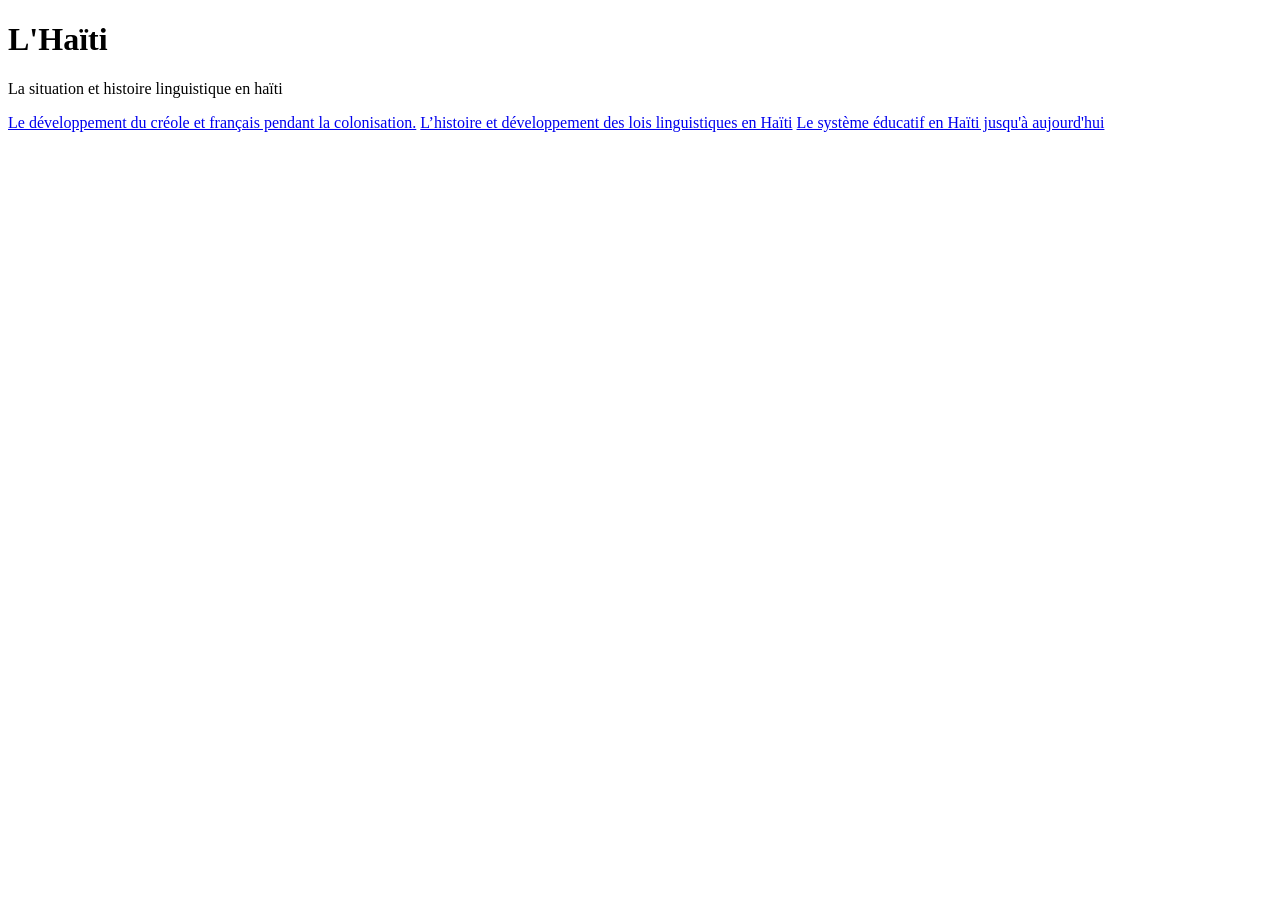
==== index.html @ 458a4248 "adding page 2-4 titles" ====
<!DOCTYPE html>
<html lang="en">

  <head>
    <meta charset="UTF-8">
    <meta name="viewport" content="width=device-width, initial-scale=1.0">
    <title>My Website!</title>
    <link rel="stylesheet" href="./style.css">
  </head>

  <body>

    <main>
      <h1>L'Haïti</h1>
      <p>La situation et histoire linguistique en haïti</p>
      <a href="page2.html">Le développement du créole et français pendant la colonisation.</a>
      <a href="page3.html"> L’histoire et développement des lois linguistiques en Haïti</a>
      <a href="page4.html">Le système éducatif en Haïti jusqu'à aujourd'hui</a>
    </main>

    <iframe src='https://cdn.knightlab.com/libs/timeline3/latest/embed/index.html?source=v2%3A2PACX-1vTAPfWhXV9oxqYbi8GiTdcSOsni-WgSR37AJb34mTNjyE9htkQxgMSXG3HPQ4VsYnFqDB93KQu5ZtMq&font=Default&lang=en&initial_zoom=2&width=100%25&height=650' width='100%' height='650' webkitallowfullscreen mozallowfullscreen allowfullscreen frameborder='0'></iframe>


  </body>

</html>
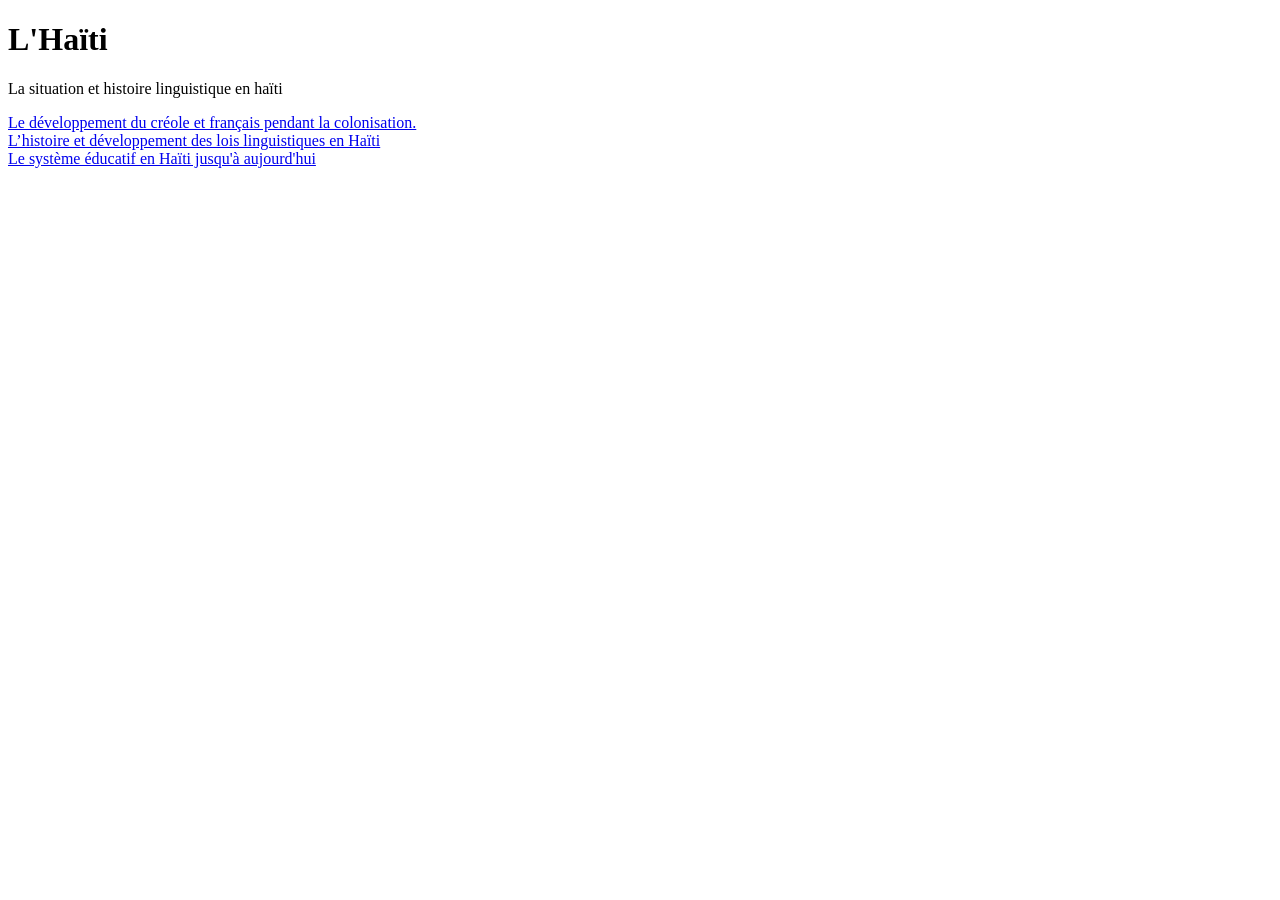
==== commit a4b81925: "adding page breaks" ====
--- a/index.html
+++ b/index.html
@@ -13,9 +13,9 @@
     <main>
       <h1>L'Haïti</h1>
       <p>La situation et histoire linguistique en haïti</p>
-      <a href="page2.html">Le développement du créole et français pendant la colonisation.</a>
-      <a href="page3.html"> L’histoire et développement des lois linguistiques en Haïti</a>
-      <a href="page4.html">Le système éducatif en Haïti jusqu'à aujourd'hui</a>
+      <a href="page2.html">Le développement du créole et français pendant la colonisation.</a><br>
+      <a href="page3.html"> L’histoire et développement des lois linguistiques en Haïti</a><br>
+      <a href="page4.html">Le système éducatif en Haïti jusqu'à aujourd'hui</a><br>
     </main>
 
     <iframe src='https://cdn.knightlab.com/libs/timeline3/latest/embed/index.html?source=v2%3A2PACX-1vTAPfWhXV9oxqYbi8GiTdcSOsni-WgSR37AJb34mTNjyE9htkQxgMSXG3HPQ4VsYnFqDB93KQu5ZtMq&font=Default&lang=en&initial_zoom=2&width=100%25&height=650' width='100%' height='650' webkitallowfullscreen mozallowfullscreen allowfullscreen frameborder='0'></iframe>
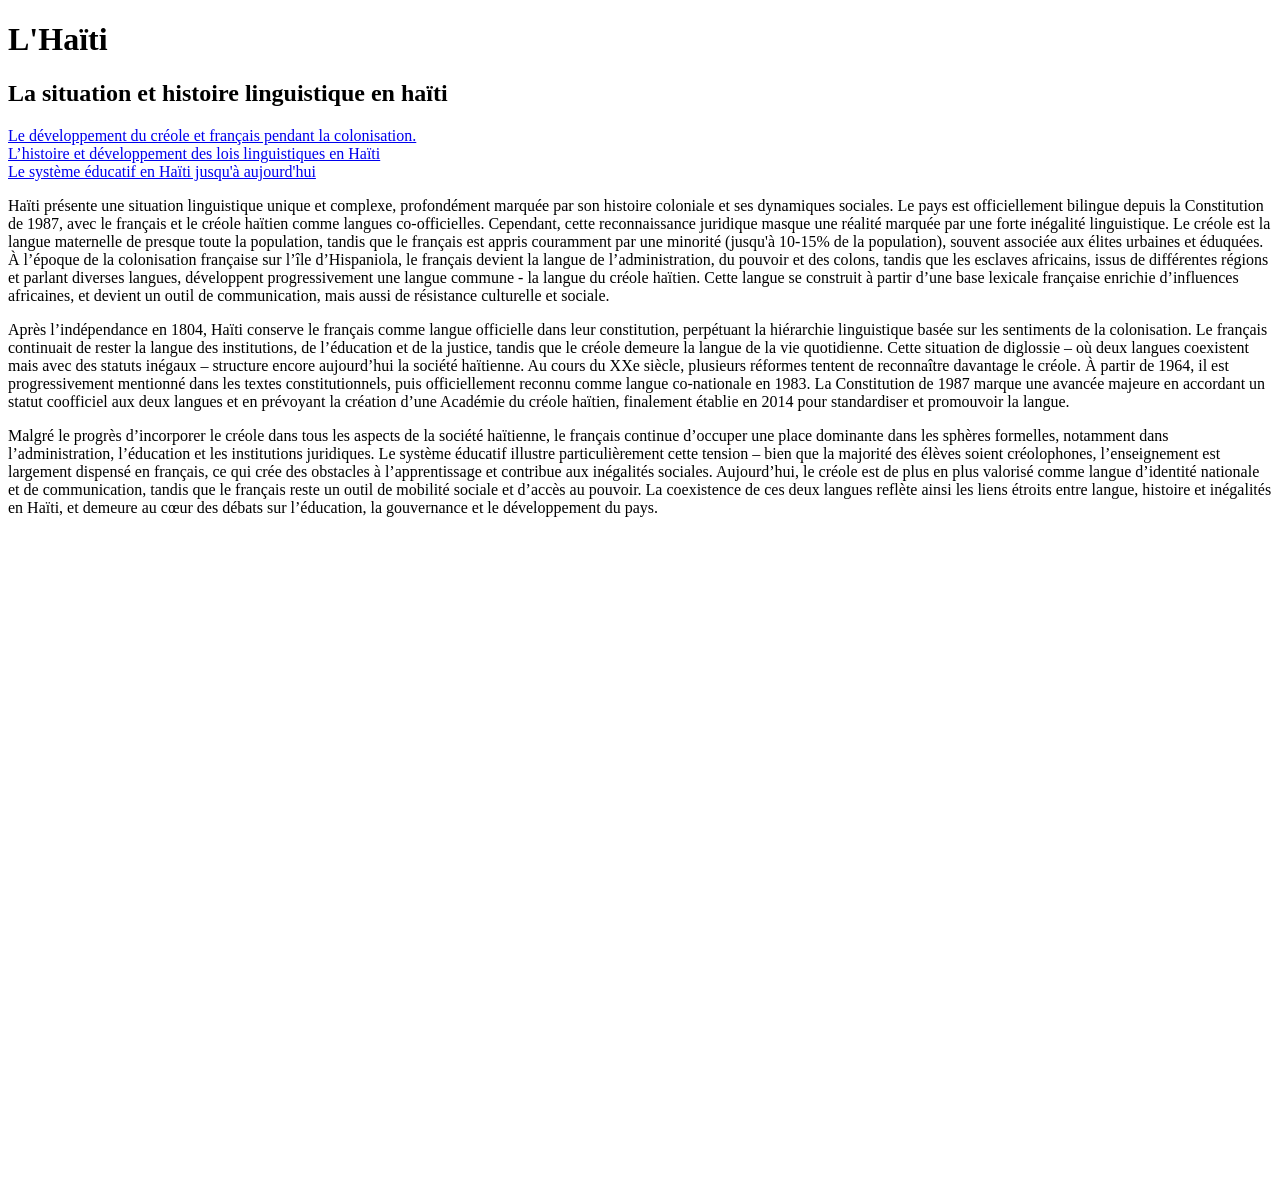
==== commit 8e55e23e: "adding pages and adding text" ====
--- a/index.html
+++ b/index.html
@@ -12,11 +12,17 @@
 
     <main>
       <h1>L'Haïti</h1>
-      <p>La situation et histoire linguistique en haïti</p>
+      <h2>La situation et histoire linguistique en haïti</h2>
       <a href="page2.html">Le développement du créole et français pendant la colonisation.</a><br>
       <a href="page3.html"> L’histoire et développement des lois linguistiques en Haïti</a><br>
       <a href="page4.html">Le système éducatif en Haïti jusqu'à aujourd'hui</a><br>
+
+      <p>Haïti présente une situation linguistique unique et complexe, profondément marquée par son histoire coloniale et ses dynamiques sociales. Le pays est officiellement bilingue depuis la Constitution de 1987, avec le français et le créole haïtien comme langues co-officielles. Cependant, cette reconnaissance juridique masque une réalité marquée par une forte inégalité linguistique. Le créole est la langue maternelle de presque toute la population, tandis que le français est appris couramment par une minorité (jusqu'à 10-15% de la population), souvent associée aux élites urbaines et éduquées. À l’époque de la colonisation française sur l’île d’Hispaniola, le français devient la langue de l’administration, du pouvoir et des colons, tandis que les esclaves africains, issus de différentes régions et parlant diverses langues, développent progressivement une langue commune - la langue du créole haïtien. Cette langue se construit à partir d’une base lexicale française enrichie d’influences africaines, et devient un outil de communication, mais aussi de résistance culturelle et sociale.</p>
+      <p>Après l’indépendance en 1804, Haïti conserve le français comme langue officielle dans leur constitution, perpétuant la hiérarchie linguistique basée sur les sentiments de la colonisation. Le français continuait de rester la langue des institutions, de l’éducation et de la justice, tandis que le créole demeure la langue de la vie quotidienne. Cette situation de diglossie – où deux langues coexistent mais avec des statuts inégaux – structure encore aujourd’hui la société haïtienne. Au cours du XXe siècle, plusieurs réformes tentent de reconnaître davantage le créole. À partir de 1964, il est progressivement mentionné dans les textes constitutionnels, puis officiellement reconnu comme langue co-nationale en 1983. La Constitution de 1987 marque une avancée majeure en accordant un statut coofficiel aux deux langues et en prévoyant la création d’une Académie du créole haïtien, finalement établie en 2014 pour standardiser et promouvoir la langue. </p>
+      <p>Malgré le progrès d’incorporer le créole dans tous les aspects de la société haïtienne, le français continue d’occuper une place dominante dans les sphères formelles, notamment dans l’administration, l’éducation et les institutions juridiques. Le système éducatif illustre particulièrement cette tension – bien que la majorité des élèves soient créolophones, l’enseignement est largement dispensé en français, ce qui crée des obstacles à l’apprentissage et contribue aux inégalités sociales. Aujourd’hui, le créole est de plus en plus valorisé comme langue d’identité nationale et de communication, tandis que le français reste un outil de mobilité sociale et d’accès au pouvoir. La coexistence de ces deux langues reflète ainsi les liens étroits entre langue, histoire et inégalités en Haïti, et demeure au cœur des débats sur l’éducation, la gouvernance et le développement du pays.</p>
     </main>
+
+
 
     <iframe src='https://cdn.knightlab.com/libs/timeline3/latest/embed/index.html?source=v2%3A2PACX-1vTAPfWhXV9oxqYbi8GiTdcSOsni-WgSR37AJb34mTNjyE9htkQxgMSXG3HPQ4VsYnFqDB93KQu5ZtMq&font=Default&lang=en&initial_zoom=2&width=100%25&height=650' width='100%' height='650' webkitallowfullscreen mozallowfullscreen allowfullscreen frameborder='0'></iframe>
 
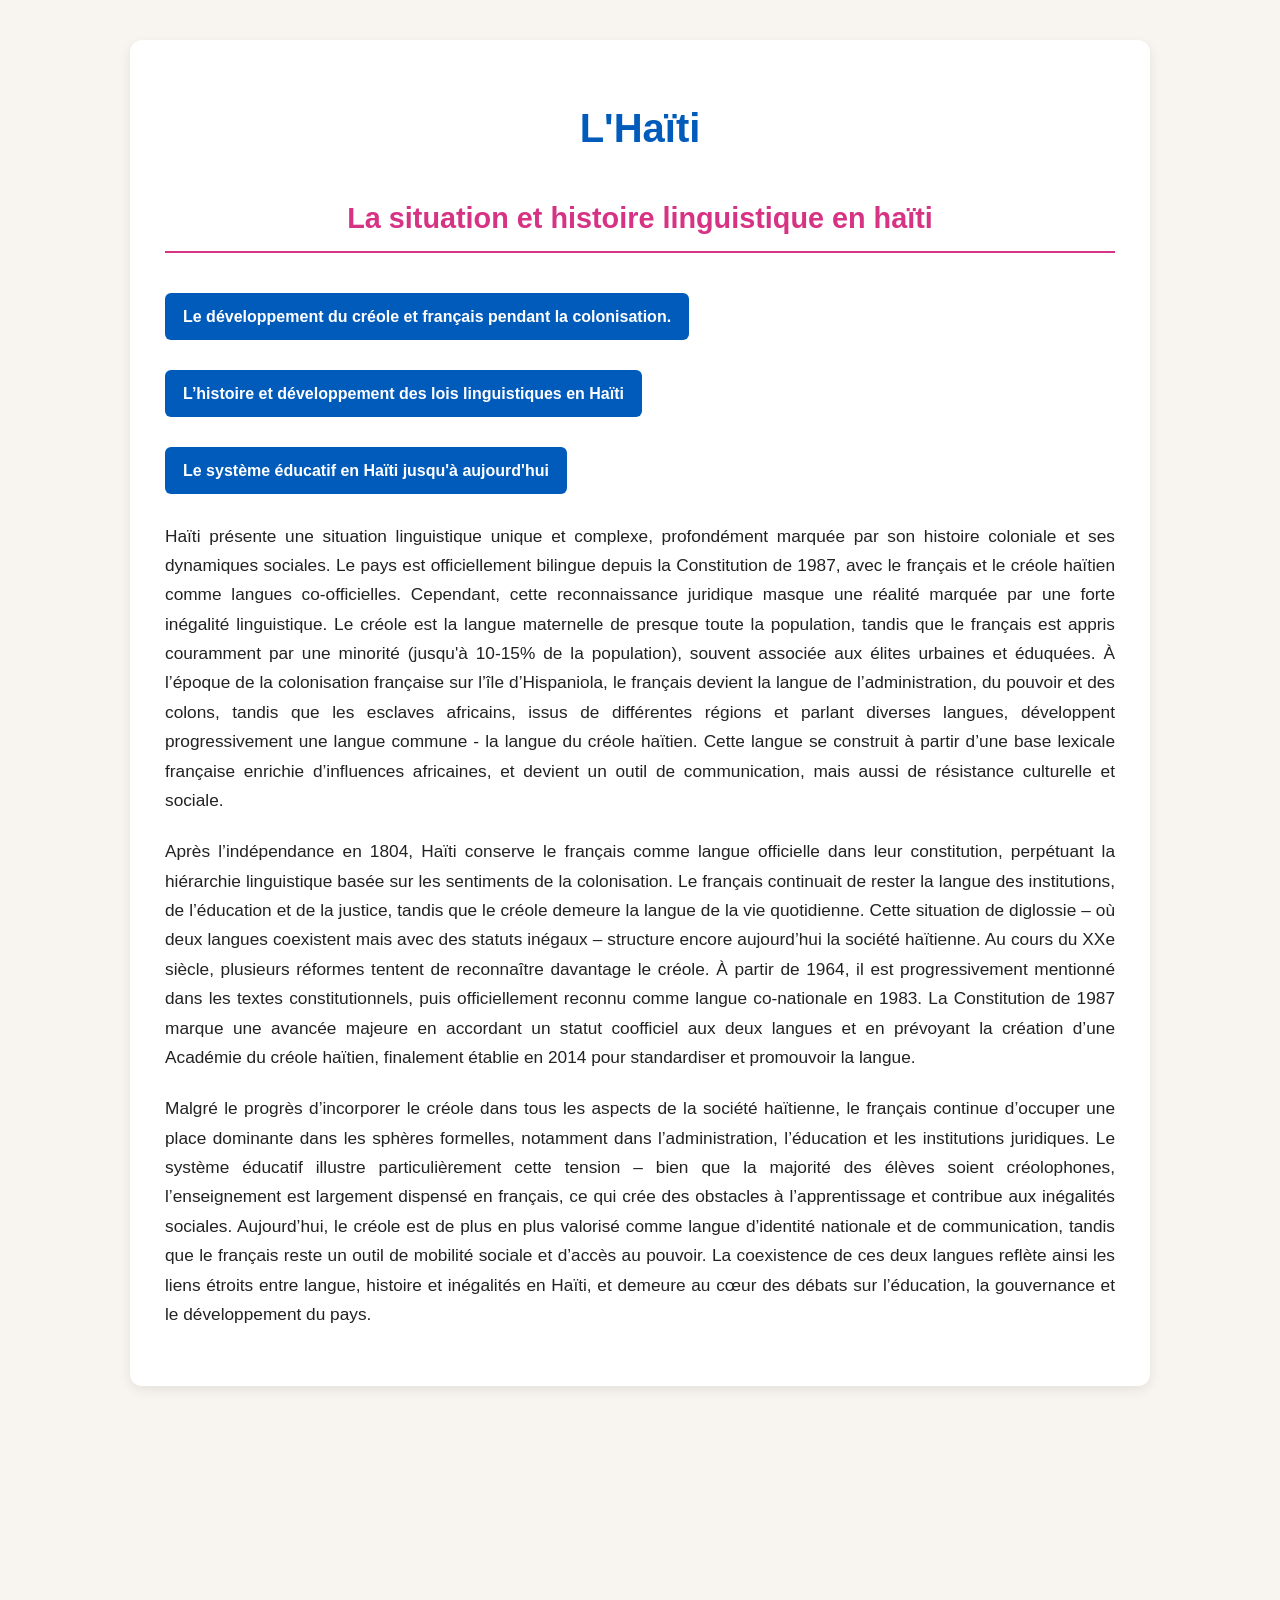
==== commit d21e9a44: "adding style css to all pages" ====
--- a/index.html
+++ b/index.html
@@ -4,7 +4,7 @@
   <head>
     <meta charset="UTF-8">
     <meta name="viewport" content="width=device-width, initial-scale=1.0">
-    <title>My Website!</title>
+    <title>Haiti</title>
     <link rel="stylesheet" href="./style.css">
   </head>
 
--- a/style.css
+++ b/style.css
@@ -0,0 +1,165 @@
+/* General page styling */
+body {
+  font-family: Arial, sans-serif;
+  line-height: 1.6;
+  background-color: #f8f4ef;
+  color: #222;
+  margin: 0;
+  padding: 0;
+}
+
+/* Main content container */
+main {
+  max-width: 900px;
+  margin: 40px auto;
+  padding: 30px;
+  background-color: white;
+  border-radius: 10px;
+  box-shadow: 0 4px 10px rgba(0, 0, 0, 0.08);
+}
+
+/* Headings */
+h1 {
+  text-align: center;
+  font-size: 3em;
+  color: #005bbb;
+  margin-bottom: 10px;
+}
+
+h2 {
+  text-align: center;
+  font-size: 1.5em;
+  color: #444;
+  margin-bottom: 30px;
+}
+
+/* Navigation links */
+a {
+  display: block;
+  margin: 10px 0;
+  padding: 10px;
+  text-decoration: none;
+  color: white;
+  background-color: #d63384;
+  border-radius: 5px;
+  text-align: center;
+  font-weight: bold;
+  transition: background-color 0.3s ease;
+}
+
+a:hover {
+  background-color: #b0256c;
+}
+
+/* Paragraphs */
+p {
+  margin-bottom: 20px;
+  text-align: justify;
+  font-size: 1.05em;
+}
+
+/* Timeline iframe */
+iframe {
+  display: block;
+  width: 100%;
+  margin-top: 40px;
+  border: none;
+}
+
+/* Mobile responsiveness */
+@media (max-width: 768px) {
+  main {
+    margin: 20px;
+    padding: 20px;
+  }
+
+  h1 {
+    font-size: 2.2em;
+  }
+
+  h2 {
+    font-size: 1.2em;
+  }
+}
+/* General page styling */
+body {
+  font-family: Arial, sans-serif;
+  line-height: 1.7;
+  background-color: #f8f4ef;
+  color: #222;
+  margin: 0;
+  padding: 0;
+}
+
+/* Main content box */
+main {
+  max-width: 950px;
+  margin: 40px auto;
+  padding: 35px;
+  background-color: white;
+  border-radius: 12px;
+  box-shadow: 0 4px 12px rgba(0, 0, 0, 0.08);
+}
+
+/* Main heading */
+h1 {
+  text-align: center;
+  font-size: 2.5em;
+  color: #005bbb;
+  margin-bottom: 25px;
+  line-height: 1.3;
+}
+
+/* Section headings */
+h2 {
+  font-size: 1.8em;
+  color: #d63384;
+  margin-top: 40px;
+  margin-bottom: 20px;
+  border-bottom: 2px solid #d63384;
+  padding-bottom: 8px;
+}
+
+/* Paragraph styling */
+p {
+  font-size: 1.08em;
+  margin-bottom: 22px;
+  text-align: justify;
+}
+
+/* Optional navigation links if added */
+a {
+  display: inline-block;
+  margin-top: 20px;
+  padding: 10px 18px;
+  background-color: #005bbb;
+  color: white;
+  text-decoration: none;
+  border-radius: 6px;
+  font-weight: bold;
+  transition: background-color 0.3s ease;
+}
+
+a:hover {
+  background-color: #003f88;
+}
+
+/* Mobile responsiveness */
+@media (max-width: 768px) {
+  main {
+    margin: 20px;
+    padding: 20px;
+  }
+
+  h1 {
+    font-size: 2em;
+  }
+
+  h2 {
+    font-size: 1.4em;
+  }
+
+  p {
+    font-size: 1em;
+  }
+}
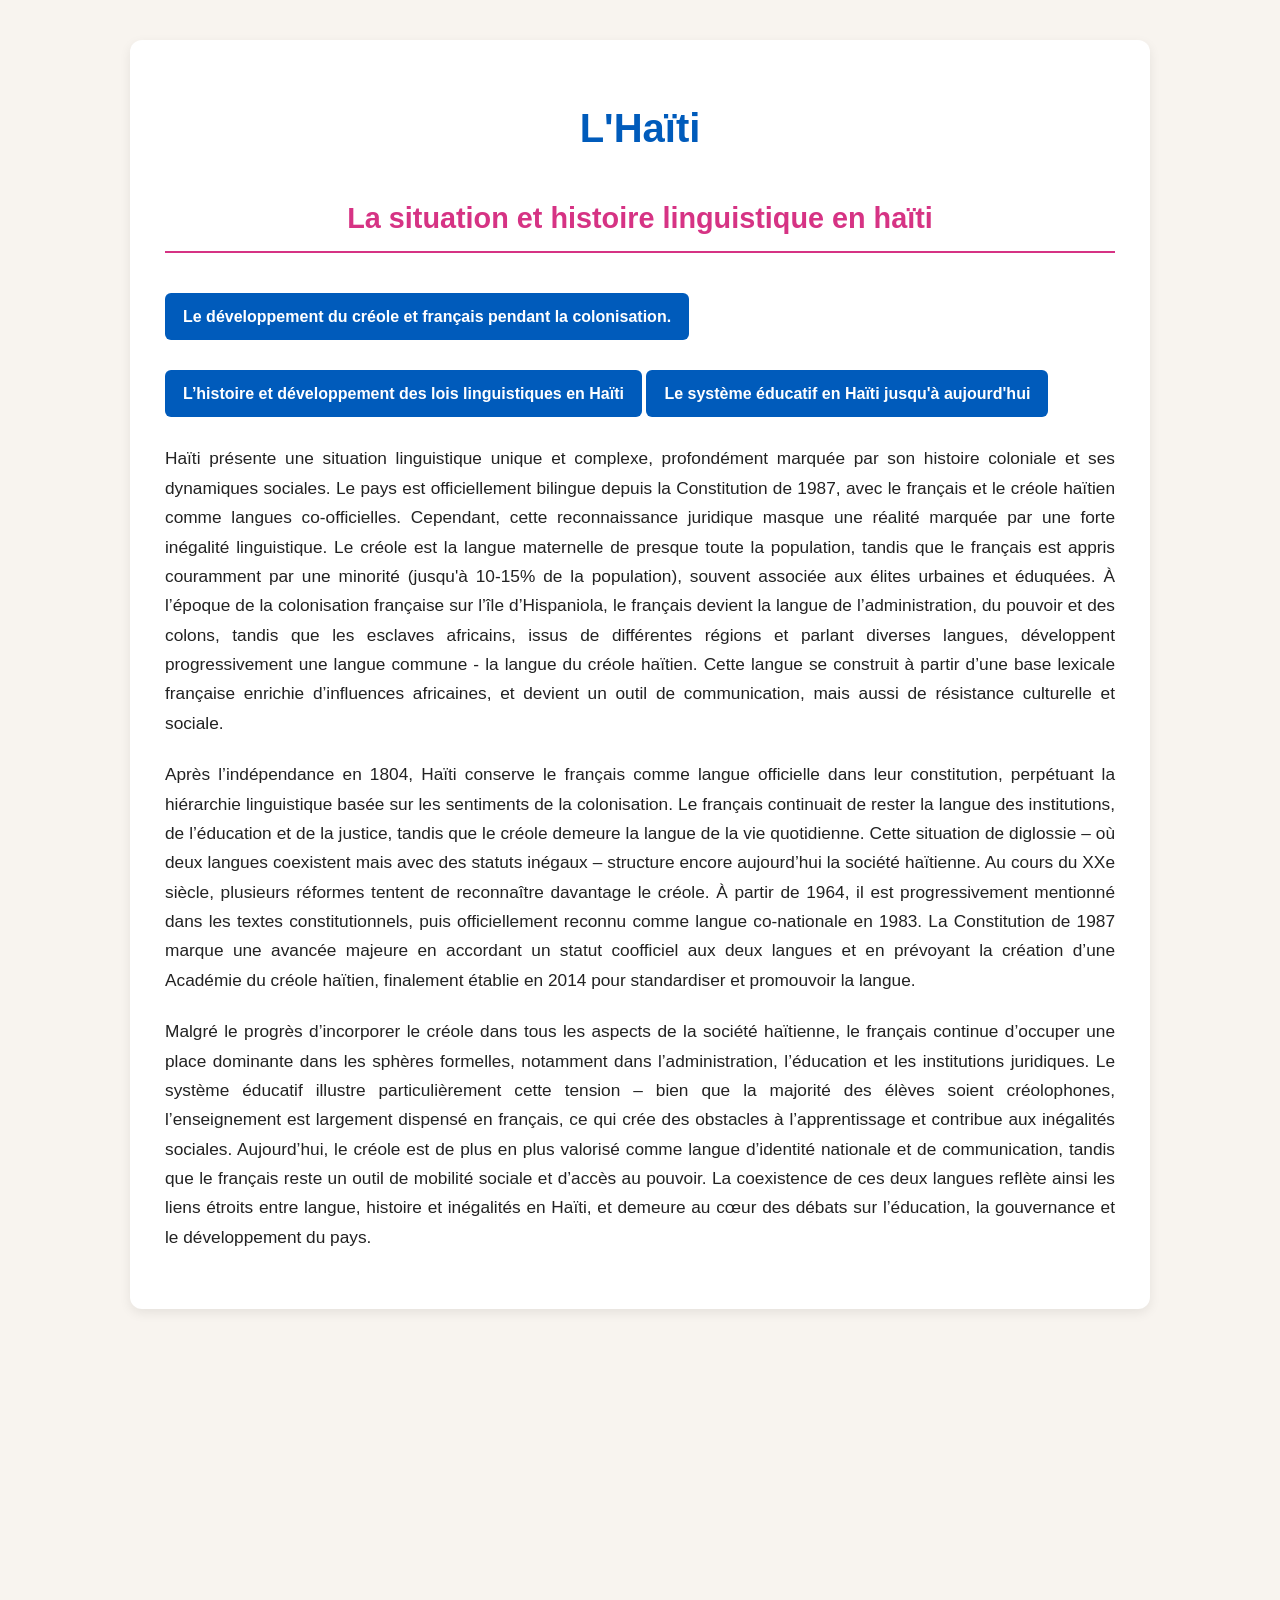
==== commit 112e960b: "removing link breaks" ====
--- a/index.html
+++ b/index.html
@@ -13,9 +13,9 @@
     <main>
       <h1>L'Haïti</h1>
       <h2>La situation et histoire linguistique en haïti</h2>
-      <a href="page2.html">Le développement du créole et français pendant la colonisation.</a><br>
-      <a href="page3.html"> L’histoire et développement des lois linguistiques en Haïti</a><br>
-      <a href="page4.html">Le système éducatif en Haïti jusqu'à aujourd'hui</a><br>
+      <a href="page2.html">Le développement du créole et français pendant la colonisation.</a>
+      <a href="page3.html"> L’histoire et développement des lois linguistiques en Haïti</a>
+      <a href="page4.html">Le système éducatif en Haïti jusqu'à aujourd'hui</a>
 
       <p>Haïti présente une situation linguistique unique et complexe, profondément marquée par son histoire coloniale et ses dynamiques sociales. Le pays est officiellement bilingue depuis la Constitution de 1987, avec le français et le créole haïtien comme langues co-officielles. Cependant, cette reconnaissance juridique masque une réalité marquée par une forte inégalité linguistique. Le créole est la langue maternelle de presque toute la population, tandis que le français est appris couramment par une minorité (jusqu'à 10-15% de la population), souvent associée aux élites urbaines et éduquées. À l’époque de la colonisation française sur l’île d’Hispaniola, le français devient la langue de l’administration, du pouvoir et des colons, tandis que les esclaves africains, issus de différentes régions et parlant diverses langues, développent progressivement une langue commune - la langue du créole haïtien. Cette langue se construit à partir d’une base lexicale française enrichie d’influences africaines, et devient un outil de communication, mais aussi de résistance culturelle et sociale.</p>
       <p>Après l’indépendance en 1804, Haïti conserve le français comme langue officielle dans leur constitution, perpétuant la hiérarchie linguistique basée sur les sentiments de la colonisation. Le français continuait de rester la langue des institutions, de l’éducation et de la justice, tandis que le créole demeure la langue de la vie quotidienne. Cette situation de diglossie – où deux langues coexistent mais avec des statuts inégaux – structure encore aujourd’hui la société haïtienne. Au cours du XXe siècle, plusieurs réformes tentent de reconnaître davantage le créole. À partir de 1964, il est progressivement mentionné dans les textes constitutionnels, puis officiellement reconnu comme langue co-nationale en 1983. La Constitution de 1987 marque une avancée majeure en accordant un statut coofficiel aux deux langues et en prévoyant la création d’une Académie du créole haïtien, finalement établie en 2014 pour standardiser et promouvoir la langue. </p>
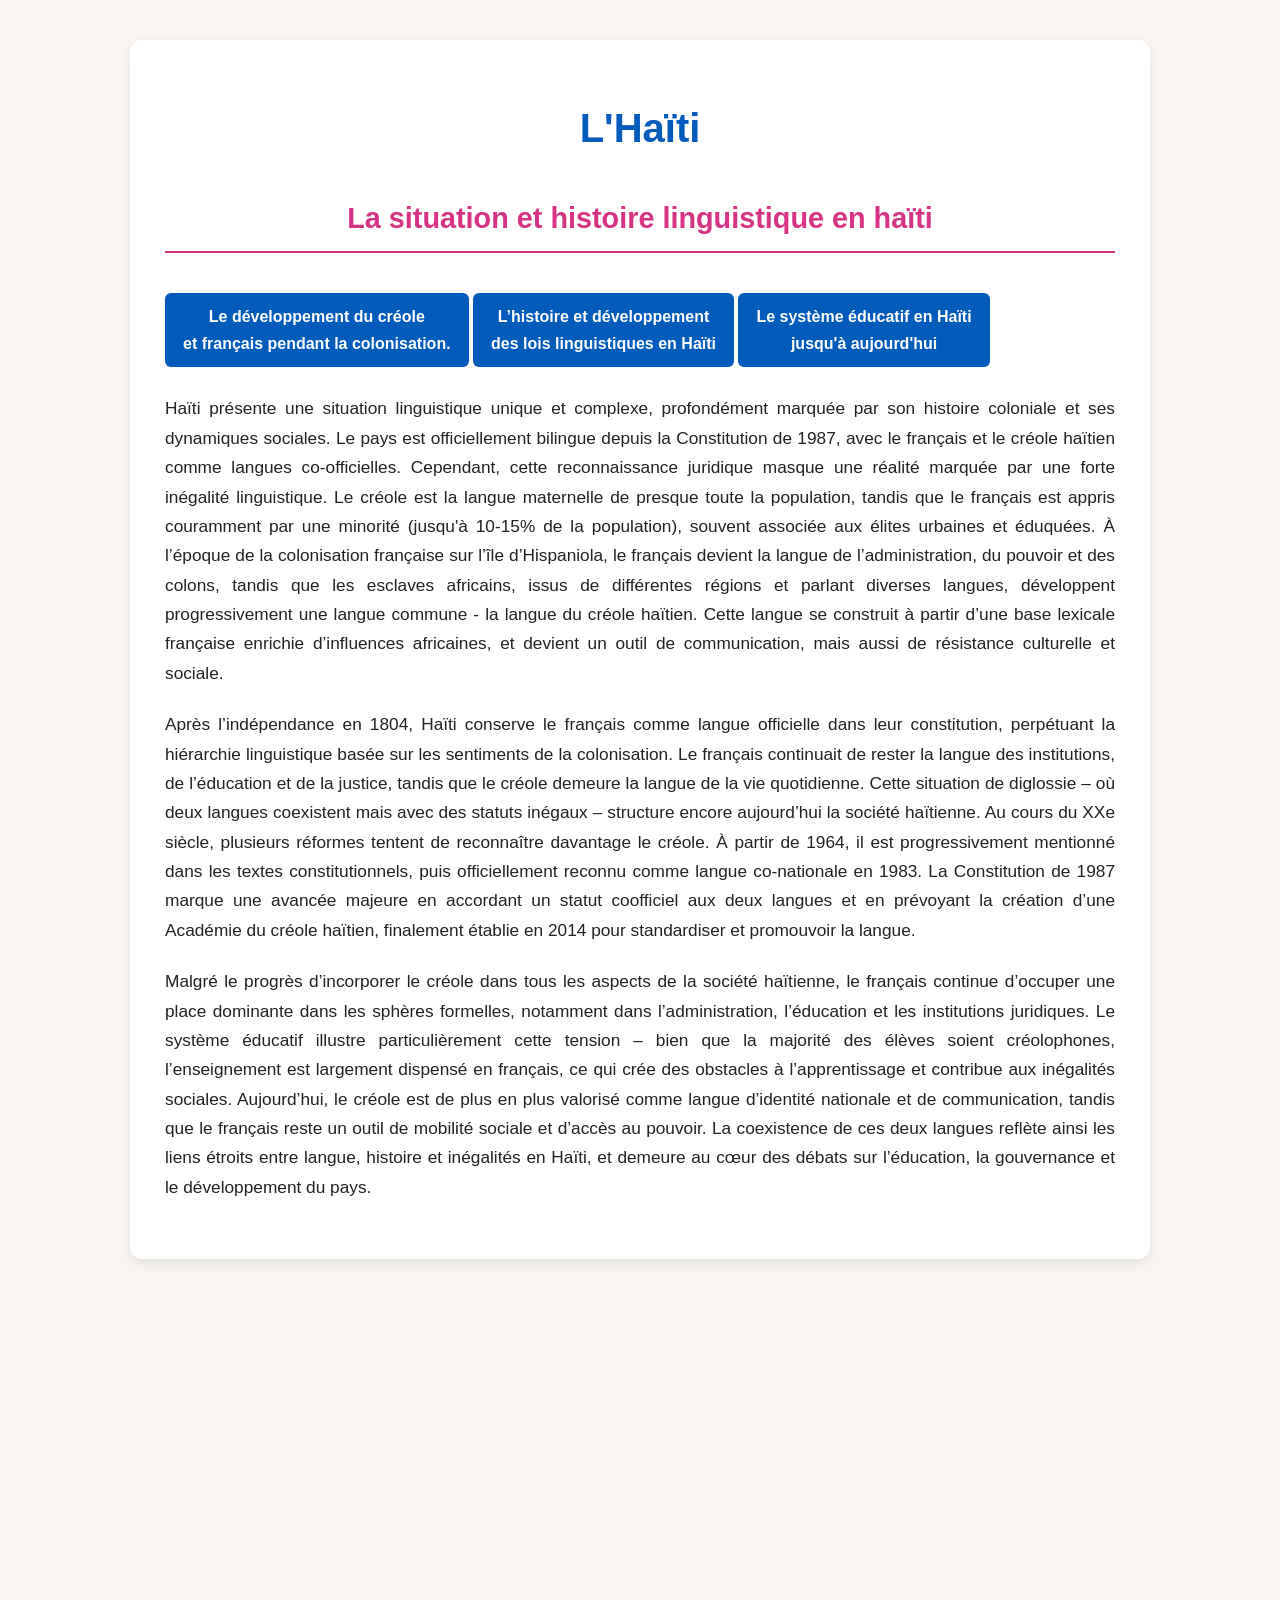
==== commit aed4f584: "putting nav bar on one line" ====
--- a/index.html
+++ b/index.html
@@ -13,9 +13,9 @@
     <main>
       <h1>L'Haïti</h1>
       <h2>La situation et histoire linguistique en haïti</h2>
-      <a href="page2.html">Le développement du créole et français pendant la colonisation.</a>
-      <a href="page3.html"> L’histoire et développement des lois linguistiques en Haïti</a>
-      <a href="page4.html">Le système éducatif en Haïti jusqu'à aujourd'hui</a>
+      <a href="page2.html">Le développement du créole <br> et français pendant la colonisation.</a>
+      <a href="page3.html"> L’histoire et développement <br>des lois linguistiques en Haïti</a>
+      <a href="page4.html">Le système éducatif en Haïti <br>jusqu'à aujourd'hui</a>
 
       <p>Haïti présente une situation linguistique unique et complexe, profondément marquée par son histoire coloniale et ses dynamiques sociales. Le pays est officiellement bilingue depuis la Constitution de 1987, avec le français et le créole haïtien comme langues co-officielles. Cependant, cette reconnaissance juridique masque une réalité marquée par une forte inégalité linguistique. Le créole est la langue maternelle de presque toute la population, tandis que le français est appris couramment par une minorité (jusqu'à 10-15% de la population), souvent associée aux élites urbaines et éduquées. À l’époque de la colonisation française sur l’île d’Hispaniola, le français devient la langue de l’administration, du pouvoir et des colons, tandis que les esclaves africains, issus de différentes régions et parlant diverses langues, développent progressivement une langue commune - la langue du créole haïtien. Cette langue se construit à partir d’une base lexicale française enrichie d’influences africaines, et devient un outil de communication, mais aussi de résistance culturelle et sociale.</p>
       <p>Après l’indépendance en 1804, Haïti conserve le français comme langue officielle dans leur constitution, perpétuant la hiérarchie linguistique basée sur les sentiments de la colonisation. Le français continuait de rester la langue des institutions, de l’éducation et de la justice, tandis que le créole demeure la langue de la vie quotidienne. Cette situation de diglossie – où deux langues coexistent mais avec des statuts inégaux – structure encore aujourd’hui la société haïtienne. Au cours du XXe siècle, plusieurs réformes tentent de reconnaître davantage le créole. À partir de 1964, il est progressivement mentionné dans les textes constitutionnels, puis officiellement reconnu comme langue co-nationale en 1983. La Constitution de 1987 marque une avancée majeure en accordant un statut coofficiel aux deux langues et en prévoyant la création d’une Académie du créole haïtien, finalement établie en 2014 pour standardiser et promouvoir la langue. </p>
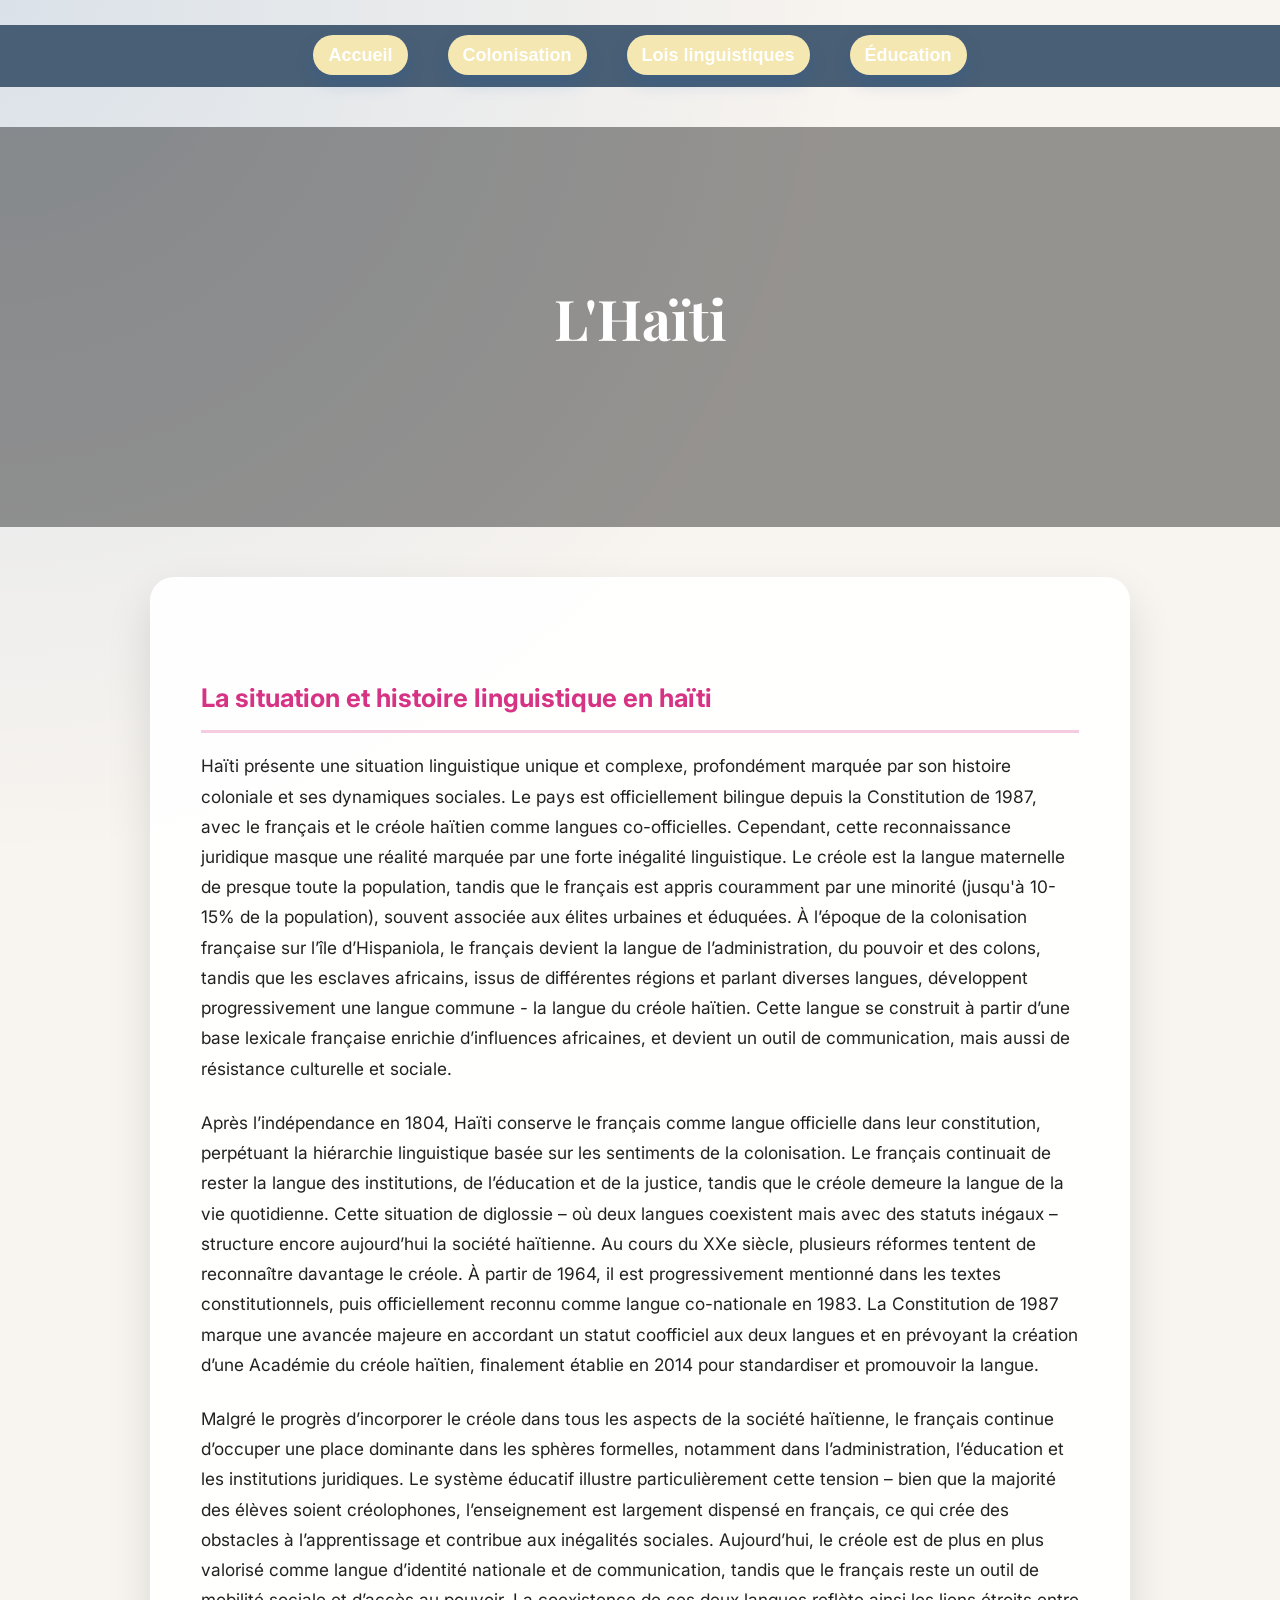
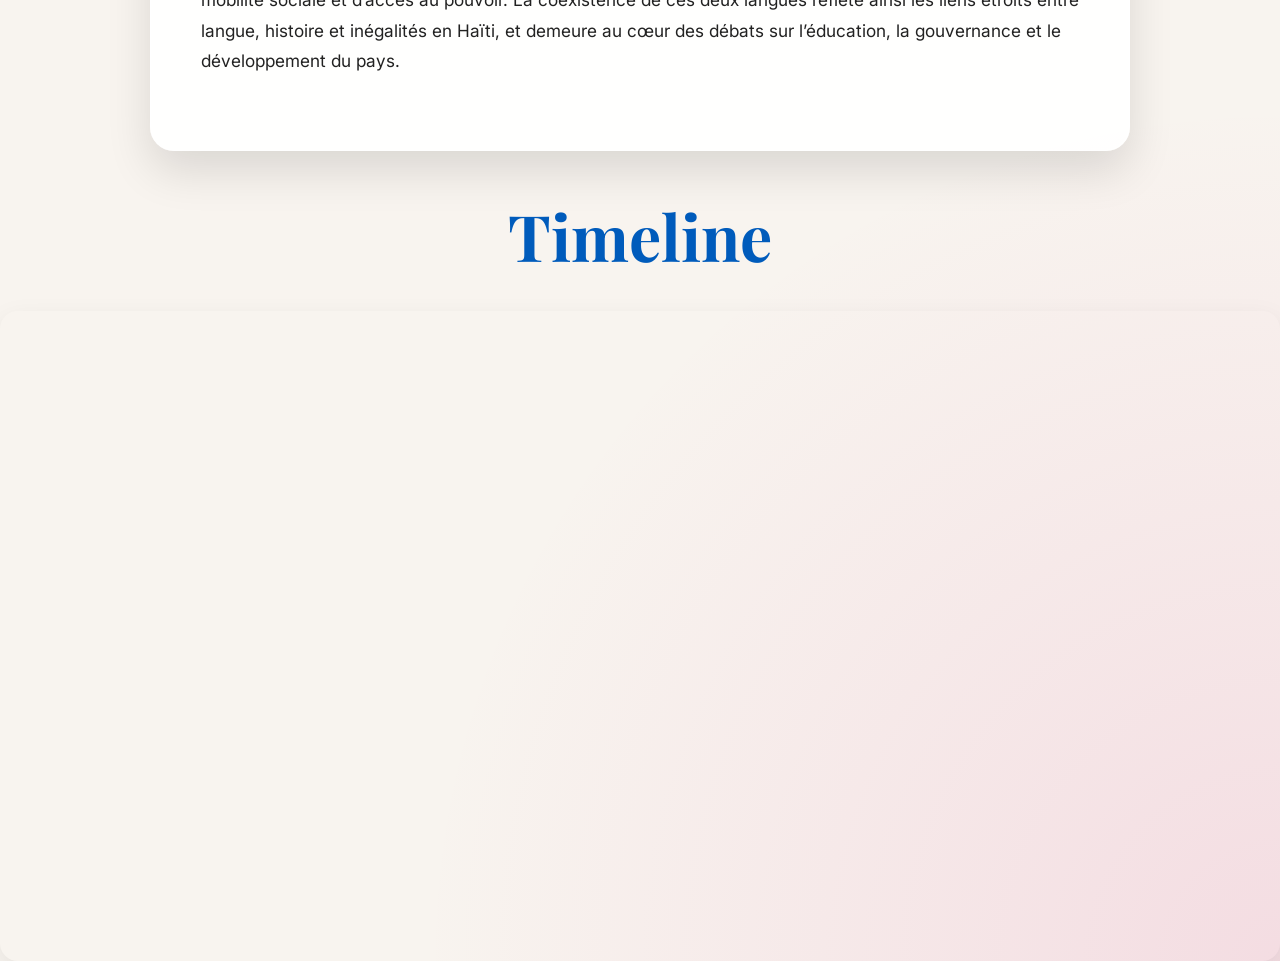
==== commit 9060c93f: "more edits and finalizing" ====
--- a/index.html
+++ b/index.html
@@ -8,14 +8,22 @@
     <link rel="stylesheet" href="./style.css">
   </head>
 
+
   <body>
+    <nav>
+  <ul>
+    <li><a href="index.html">Accueil</a></li>
+    <li><a href="page2.html">Colonisation</a></li>
+    <li><a href="page3.html">Lois linguistiques</a></li>
+    <li><a href="page4.html">Éducation</a></li>
+  </ul>
+</nav>
+<div class="hero">
+  <h1>L'Haïti</h1>
+</div>
 
     <main>
-      <h1>L'Haïti</h1>
       <h2>La situation et histoire linguistique en haïti</h2>
-      <a href="page2.html">Le développement du créole <br> et français pendant la colonisation.</a>
-      <a href="page3.html"> L’histoire et développement <br>des lois linguistiques en Haïti</a>
-      <a href="page4.html">Le système éducatif en Haïti <br>jusqu'à aujourd'hui</a>
 
       <p>Haïti présente une situation linguistique unique et complexe, profondément marquée par son histoire coloniale et ses dynamiques sociales. Le pays est officiellement bilingue depuis la Constitution de 1987, avec le français et le créole haïtien comme langues co-officielles. Cependant, cette reconnaissance juridique masque une réalité marquée par une forte inégalité linguistique. Le créole est la langue maternelle de presque toute la population, tandis que le français est appris couramment par une minorité (jusqu'à 10-15% de la population), souvent associée aux élites urbaines et éduquées. À l’époque de la colonisation française sur l’île d’Hispaniola, le français devient la langue de l’administration, du pouvoir et des colons, tandis que les esclaves africains, issus de différentes régions et parlant diverses langues, développent progressivement une langue commune - la langue du créole haïtien. Cette langue se construit à partir d’une base lexicale française enrichie d’influences africaines, et devient un outil de communication, mais aussi de résistance culturelle et sociale.</p>
       <p>Après l’indépendance en 1804, Haïti conserve le français comme langue officielle dans leur constitution, perpétuant la hiérarchie linguistique basée sur les sentiments de la colonisation. Le français continuait de rester la langue des institutions, de l’éducation et de la justice, tandis que le créole demeure la langue de la vie quotidienne. Cette situation de diglossie – où deux langues coexistent mais avec des statuts inégaux – structure encore aujourd’hui la société haïtienne. Au cours du XXe siècle, plusieurs réformes tentent de reconnaître davantage le créole. À partir de 1964, il est progressivement mentionné dans les textes constitutionnels, puis officiellement reconnu comme langue co-nationale en 1983. La Constitution de 1987 marque une avancée majeure en accordant un statut coofficiel aux deux langues et en prévoyant la création d’une Académie du créole haïtien, finalement établie en 2014 pour standardiser et promouvoir la langue. </p>
@@ -23,7 +31,7 @@
     </main>
 
 
-
+    <h1>Timeline</h1>
     <iframe src='https://cdn.knightlab.com/libs/timeline3/latest/embed/index.html?source=v2%3A2PACX-1vTAPfWhXV9oxqYbi8GiTdcSOsni-WgSR37AJb34mTNjyE9htkQxgMSXG3HPQ4VsYnFqDB93KQu5ZtMq&font=Default&lang=en&initial_zoom=2&width=100%25&height=650' width='100%' height='650' webkitallowfullscreen mozallowfullscreen allowfullscreen frameborder='0'></iframe>
 
 
--- a/style.css
+++ b/style.css
@@ -1,61 +1,109 @@
 /* General page styling */
+@import url('https://fonts.googleapis.com/css2?family=Inter:wght@400;500;600;700;800&family=Playfair+Display:wght@600;700&display=swap');
+
+:root {
+  --blue: #005bbb;
+  --blue-dark: #003f88;
+  --pink: #d63384;
+  --pink-dark: #a91f62;
+  --cream: #f8f4ef;
+  --text: #222222;
+  --muted: #5f5f5f;
+  --white: #ffffff;
+  --shadow: rgba(0, 0, 0, 0.12);
+}
+
+* {
+  box-sizing: border-box;
+}
+
 body {
-  font-family: Arial, sans-serif;
-  line-height: 1.6;
-  background-color: #f8f4ef;
-  color: #222;
   margin: 0;
   padding: 0;
+  font-family: "Inter", Arial, sans-serif;
+  line-height: 1.75;
+  background:
+    radial-gradient(circle at top left, rgba(0, 91, 187, 0.12), transparent 30%),
+    radial-gradient(circle at bottom right, rgba(214, 51, 132, 0.12), transparent 30%),
+    var(--cream);
+  color: var(--text);
 }
 
 /* Main content container */
 main {
-  max-width: 900px;
-  margin: 40px auto;
-  padding: 30px;
-  background-color: white;
-  border-radius: 10px;
-  box-shadow: 0 4px 10px rgba(0, 0, 0, 0.08);
+  max-width: 980px;
+  margin: 50px auto;
+  padding: 50px;
+  background: rgba(255, 255, 255, 0.92);
+  border-radius: 24px;
+  box-shadow: 0 20px 45px var(--shadow);
+  border: 1px solid rgba(255, 255, 255, 0.8);
 }
 
 /* Headings */
 h1 {
+  font-family: "Playfair Display", Georgia, serif;
   text-align: center;
-  font-size: 3em;
-  color: #005bbb;
-  margin-bottom: 10px;
+  font-size: clamp(2.4rem, 5vw, 4rem);
+  line-height: 1.1;
+  color: var(--blue);
+  margin: 0 0 18px;
 }
 
 h2 {
-  text-align: center;
-  font-size: 1.5em;
-  color: #444;
-  margin-bottom: 30px;
-}
-
-/* Navigation links */
-a {
-  display: block;
-  margin: 10px 0;
-  padding: 10px;
-  text-decoration: none;
-  color: white;
-  background-color: #d63384;
-  border-radius: 5px;
-  text-align: center;
-  font-weight: bold;
-  transition: background-color 0.3s ease;
-}
-
-a:hover {
-  background-color: #b0256c;
+  font-size: 1.6rem;
+  color: var(--pink);
+  margin-top: 48px;
+  margin-bottom: 18px;
+  padding-bottom: 10px;
+  border-bottom: 3px solid rgba(214, 51, 132, 0.25);
 }
 
 /* Paragraphs */
 p {
-  margin-bottom: 20px;
-  text-align: justify;
-  font-size: 1.05em;
+  font-size: 1.08rem;
+  margin-bottom: 24px;
+  text-align: left;
+  color: var(--text);
+}
+
+/* Links / buttons */
+a {
+  color: var(--blue);
+  font-weight: 700;
+  text-decoration: none;
+  border-bottom: 2px solid rgba(0, 91, 187, 0.25);
+  transition: all 0.25s ease;
+}
+
+a:hover {
+  color: var(--pink);
+  border-bottom-color: var(--pink);
+}
+
+/* Navigation */
+nav {
+  display: flex;
+  justify-content: center;
+  flex-wrap: wrap;
+  gap: 12px;
+  margin: 25px auto 40px;
+}
+
+nav a {
+  padding: 10px 15px;
+  background: #f4e7b2;
+  color: black;
+  border-radius: 5000px;
+  border-bottom: none;
+  font-size: 0.95rem;
+  box-shadow: 0 8px 18px rgba(0, 91, 187, 0.18);
+}
+
+nav a:hover {
+  color: black;
+  transform: translateY(-2px);
+  box-shadow: 0 12px 24px rgba(214, 51, 132, 0.25);
 }
 
 /* Timeline iframe */
@@ -64,102 +112,124 @@
   width: 100%;
   margin-top: 40px;
   border: none;
+  border-radius: 18px;
+  box-shadow: 0 10px 28px rgba(0, 0, 0, 0.08);
+}
+
+/* Images */
+img {
+  max-width: 100%;
+  border-radius: 18px;
+  display: block;
+  margin: 30px auto;
+}
+
+/* Lists */
+ul, ol {
+  padding-left: 25px;
+  margin-bottom: 25px;
+}
+
+li {
+  margin-bottom: 10px;
 }
 
 /* Mobile responsiveness */
 @media (max-width: 768px) {
   main {
     margin: 20px;
-    padding: 20px;
-  }
-
-  h1 {
-    font-size: 2.2em;
+    padding: 28px;
+    border-radius: 18px;
   }
 
   h2 {
-    font-size: 1.2em;
-  }
-}
-/* General page styling */
-body {
-  font-family: Arial, sans-serif;
-  line-height: 1.7;
-  background-color: #f8f4ef;
-  color: #222;
+    font-size: 1.35rem;
+  }
+
+  p {
+    font-size: 1rem;
+  }
+
+  nav {
+    flex-direction: column;
+    align-items: stretch;
+  }
+
+  nav a {
+    text-align: center;
+  }
+}
+/* Navigation Bar */
+nav {
+  background-color: #495f75;
+  padding: 15px 0;
+  width: 100%;
+  position: sticky;
+  top: 0;
+  z-index: 1000;
+}
+
+nav ul {
+  list-style: none;
+  display: flex;
+  justify-content: center;
   margin: 0;
   padding: 0;
 }
 
-/* Main content box */
-main {
-  max-width: 950px;
-  margin: 40px auto;
-  padding: 35px;
-  background-color: white;
-  border-radius: 12px;
-  box-shadow: 0 4px 12px rgba(0, 0, 0, 0.08);
-}
-
-/* Main heading */
-h1 {
-  text-align: center;
-  font-size: 2.5em;
-  color: #005bbb;
-  margin-bottom: 25px;
-  line-height: 1.3;
-}
-
-/* Section headings */
-h2 {
-  font-size: 1.8em;
-  color: #d63384;
-  margin-top: 40px;
-  margin-bottom: 20px;
-  border-bottom: 2px solid #d63384;
-  padding-bottom: 8px;
-}
-
-/* Paragraph styling */
-p {
-  font-size: 1.08em;
-  margin-bottom: 22px;
-  text-align: justify;
-}
-
-/* Optional navigation links if added */
-a {
-  display: inline-block;
-  margin-top: 20px;
-  padding: 10px 18px;
-  background-color: #005bbb;
+nav ul li {
+  margin: 0 20px;
+}
+
+nav ul li a {
   color: white;
   text-decoration: none;
-  border-radius: 6px;
+  font-size: 18px;
   font-weight: bold;
-  transition: background-color 0.3s ease;
-}
-
-a:hover {
-  background-color: #003f88;
-}
-
-/* Mobile responsiveness */
+  font-family: Arial, sans-serif;
+  transition: color 0.3s ease;
+}
+
+nav ul li a:hover {
+  color: #f1c40f;
+}
+
+/* Mobile Responsive Navbar */
 @media (max-width: 768px) {
-  main {
-    margin: 20px;
-    padding: 20px;
-  }
-
-  h1 {
-    font-size: 2em;
-  }
-
-  h2 {
-    font-size: 1.4em;
-  }
-
-  p {
-    font-size: 1em;
-  }
+  nav ul {
+    flex-direction: column;
+    align-items: center;
+  }
+
+  nav ul li {
+    margin: 10px 0;
+  }
+}
+.hero {
+  background-image: url("https://plus.unsplash.com/premium_photo-1670782711866-76a5ebb2b42c?fm=jpg&q=60&w=3000&auto=format&fit=crop&ixlib=rb-4.1.0&ixid=M3wxMjA3fDB8MHxzZWFyY2h8MXx8aGFpdGl8ZW58MHx8MHx8fDA%3D");
+  background-size: cover;
+  background-position: center;
+  height: 400px;
+  display: flex;
+  align-items: center;
+  justify-content: center;
+  position: relative;
+}
+
+.hero::before {
+  content: "";
+  position: absolute;
+  top: 0;
+  left: 0;
+  width: 100%;
+  height: 100%;
+  background: rgba(0, 0, 0, 0.4);
+}
+
+.hero h1 {
+  position: relative;
+  color: white;
+  font-size: 3.5em;
+  z-index: 2;
+  text-align: center;
 }
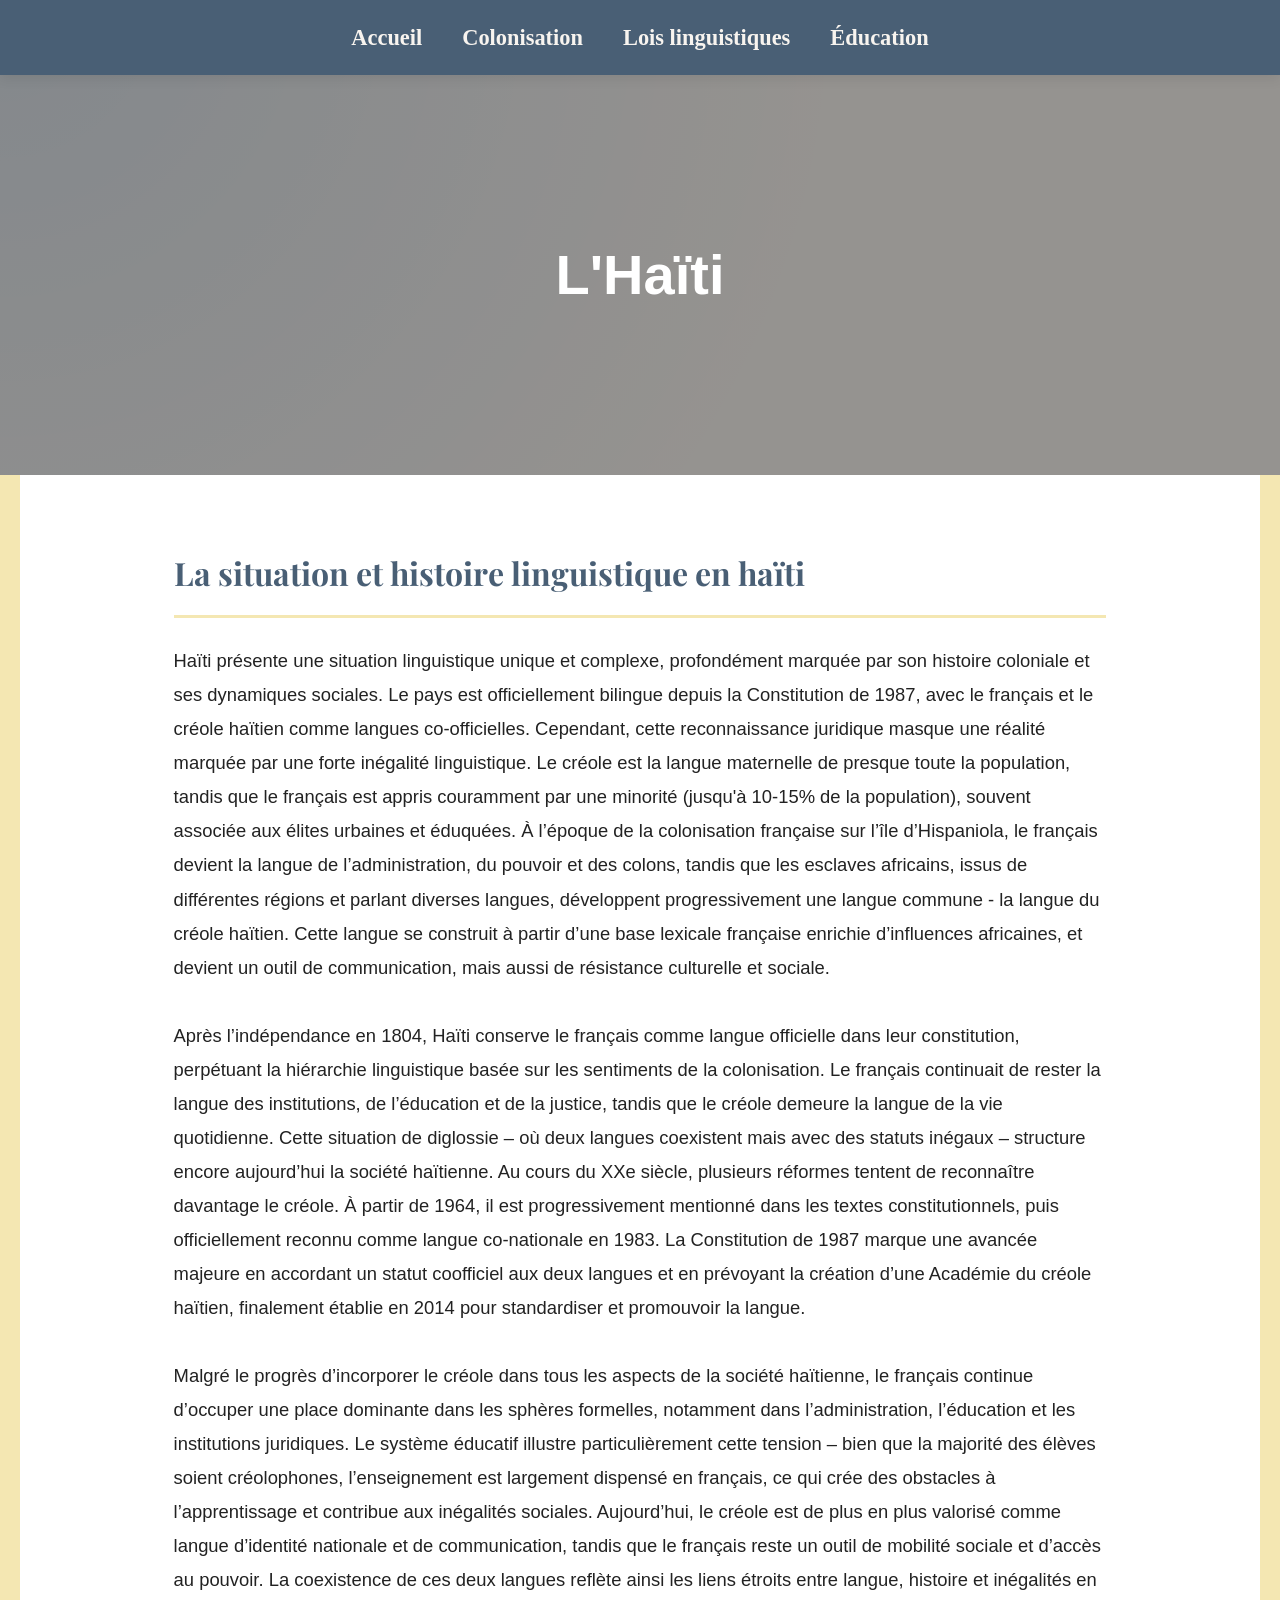
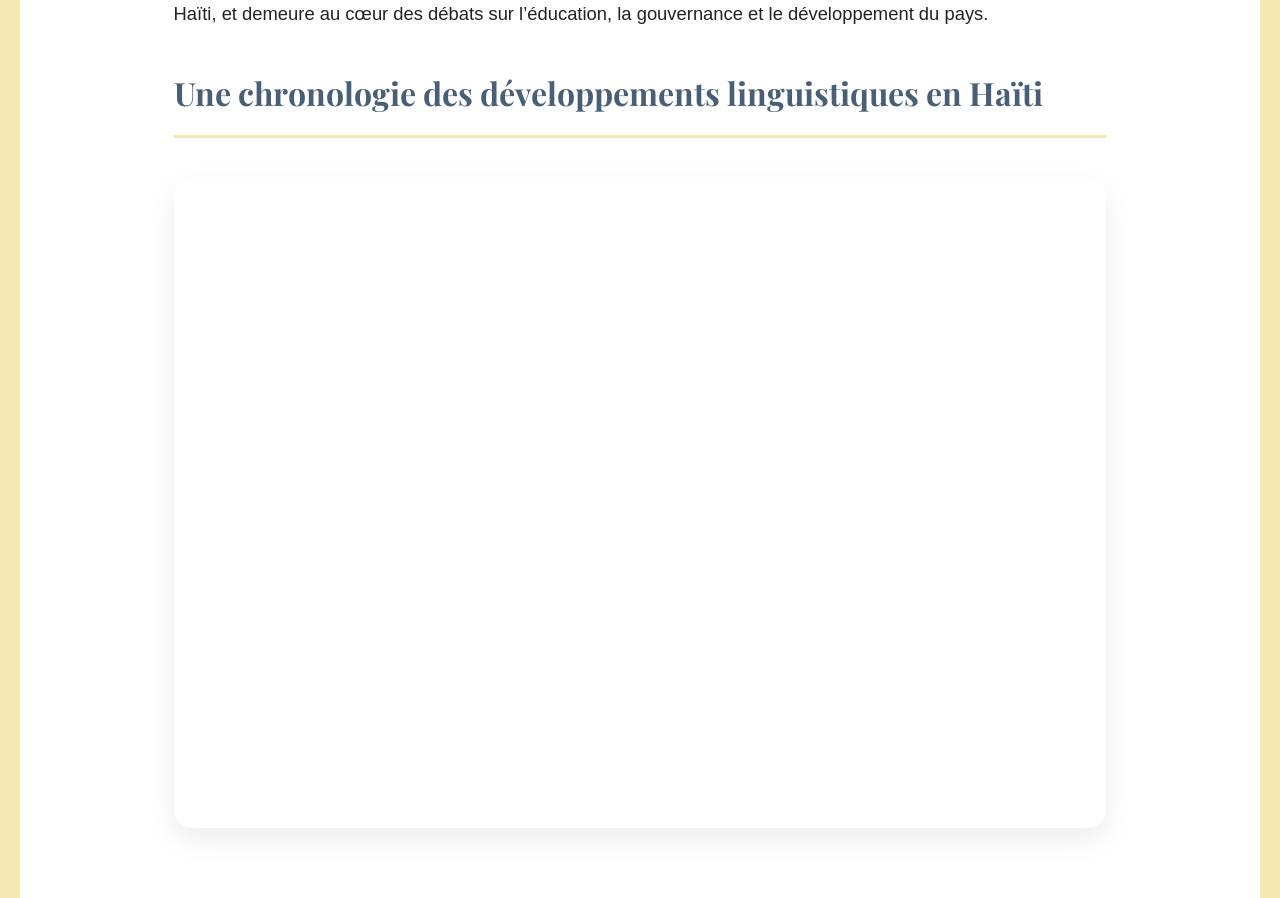
==== commit a2a65d42: "more finalization" ====
--- a/index.html
+++ b/index.html
@@ -28,11 +28,13 @@
       <p>Haïti présente une situation linguistique unique et complexe, profondément marquée par son histoire coloniale et ses dynamiques sociales. Le pays est officiellement bilingue depuis la Constitution de 1987, avec le français et le créole haïtien comme langues co-officielles. Cependant, cette reconnaissance juridique masque une réalité marquée par une forte inégalité linguistique. Le créole est la langue maternelle de presque toute la population, tandis que le français est appris couramment par une minorité (jusqu'à 10-15% de la population), souvent associée aux élites urbaines et éduquées. À l’époque de la colonisation française sur l’île d’Hispaniola, le français devient la langue de l’administration, du pouvoir et des colons, tandis que les esclaves africains, issus de différentes régions et parlant diverses langues, développent progressivement une langue commune - la langue du créole haïtien. Cette langue se construit à partir d’une base lexicale française enrichie d’influences africaines, et devient un outil de communication, mais aussi de résistance culturelle et sociale.</p>
       <p>Après l’indépendance en 1804, Haïti conserve le français comme langue officielle dans leur constitution, perpétuant la hiérarchie linguistique basée sur les sentiments de la colonisation. Le français continuait de rester la langue des institutions, de l’éducation et de la justice, tandis que le créole demeure la langue de la vie quotidienne. Cette situation de diglossie – où deux langues coexistent mais avec des statuts inégaux – structure encore aujourd’hui la société haïtienne. Au cours du XXe siècle, plusieurs réformes tentent de reconnaître davantage le créole. À partir de 1964, il est progressivement mentionné dans les textes constitutionnels, puis officiellement reconnu comme langue co-nationale en 1983. La Constitution de 1987 marque une avancée majeure en accordant un statut coofficiel aux deux langues et en prévoyant la création d’une Académie du créole haïtien, finalement établie en 2014 pour standardiser et promouvoir la langue. </p>
       <p>Malgré le progrès d’incorporer le créole dans tous les aspects de la société haïtienne, le français continue d’occuper une place dominante dans les sphères formelles, notamment dans l’administration, l’éducation et les institutions juridiques. Le système éducatif illustre particulièrement cette tension – bien que la majorité des élèves soient créolophones, l’enseignement est largement dispensé en français, ce qui crée des obstacles à l’apprentissage et contribue aux inégalités sociales. Aujourd’hui, le créole est de plus en plus valorisé comme langue d’identité nationale et de communication, tandis que le français reste un outil de mobilité sociale et d’accès au pouvoir. La coexistence de ces deux langues reflète ainsi les liens étroits entre langue, histoire et inégalités en Haïti, et demeure au cœur des débats sur l’éducation, la gouvernance et le développement du pays.</p>
+      <h2>Une chronologie des développements linguistiques en Haïti</h2>
+          <iframe src='https://cdn.knightlab.com/libs/timeline3/latest/embed/index.html?source=v2%3A2PACX-1vTAPfWhXV9oxqYbi8GiTdcSOsni-WgSR37AJb34mTNjyE9htkQxgMSXG3HPQ4VsYnFqDB93KQu5ZtMq&font=Default&lang=en&initial_zoom=2&width=100%25&height=650' width='100%' height='650' webkitallowfullscreen mozallowfullscreen allowfullscreen frameborder='0'></iframe>
+
     </main>
 
 
-    <h1>Timeline</h1>
-    <iframe src='https://cdn.knightlab.com/libs/timeline3/latest/embed/index.html?source=v2%3A2PACX-1vTAPfWhXV9oxqYbi8GiTdcSOsni-WgSR37AJb34mTNjyE9htkQxgMSXG3HPQ4VsYnFqDB93KQu5ZtMq&font=Default&lang=en&initial_zoom=2&width=100%25&height=650' width='100%' height='650' webkitallowfullscreen mozallowfullscreen allowfullscreen frameborder='0'></iframe>
+    
 
 
   </body>
--- a/style.css
+++ b/style.css
@@ -20,7 +20,7 @@
 body {
   margin: 0;
   padding: 0;
-  font-family: "Inter", Arial, sans-serif;
+  font-family: Verdana, sans-serif;
   line-height: 1.75;
   background:
     radial-gradient(circle at top left, rgba(0, 91, 187, 0.12), transparent 30%),
@@ -29,42 +29,72 @@
   color: var(--text);
 }
 
-/* Main content container */
+/* Main page content — matches hero/nav style */
 main {
-  max-width: 980px;
-  margin: 50px auto;
-  padding: 50px;
-  background: rgba(255, 255, 255, 0.92);
-  border-radius: 24px;
-  box-shadow: 0 20px 45px var(--shadow);
-  border: 1px solid rgba(255, 255, 255, 0.8);
-}
-
-/* Headings */
-h1 {
+  max-width: 100%;
+  width: 100%;
+  margin: 0;
+  padding: 70px 12%;
+  background: #ffffff;
+  border-left: 20px solid #f4e7b2;
+  border-right: 20px solid #f4e7b2;
+  box-shadow: none;
+  border-radius: 0;
+}
+main h1 {
   font-family: "Playfair Display", Georgia, serif;
-  text-align: center;
-  font-size: clamp(2.4rem, 5vw, 4rem);
-  line-height: 1.1;
-  color: var(--blue);
-  margin: 0 0 18px;
-}
-
-h2 {
+  font-size: 2.5rem;
+  color: #243342;
+  margin-top: 0;
+  margin-bottom: 26px;
+  padding-bottom: 14px;
+  border-bottom: 3px solid #f4e7b2;
+}
+/* Section headings */
+main h2 {
+  font-family: "Playfair Display", Georgia, serif;
+  font-size: 2.0rem;
+  color: #495f75;
+  margin-top: 0;
+  margin-bottom: 26px;
+  padding-bottom: 14px;
+  border-bottom: 3px solid #f4e7b2;
+}
+
+/* Paragraph text */
+main p {
+  font-family: ""Inter"", Arial, sans-serif;
+  font-size: 1.15rem;
+  line-height: 1.85;
+  color: #222;
+  margin-bottom: 34px;
+  text-align: left;
+}
+
+/* Optional: make important section titles feel more elegant */
+main h3 {
+  font-family: "Playfair Display", Georgia, serif;
   font-size: 1.6rem;
-  color: var(--pink);
-  margin-top: 48px;
-  margin-bottom: 18px;
-  padding-bottom: 10px;
-  border-bottom: 3px solid rgba(214, 51, 132, 0.25);
-}
-
-/* Paragraphs */
-p {
-  font-size: 1.08rem;
-  margin-bottom: 24px;
-  text-align: left;
-  color: var(--text);
+  color: #495f75;
+  margin-top: 45px;
+  margin-bottom: 14px;
+}
+
+/* Remove rounded-box feeling on mobile too */
+@media (max-width: 768px) {
+  main {
+    margin: 0;
+    padding: 40px 24px;
+    border-radius: 0;
+  }
+
+  main h2 {
+    font-size: 1.7rem;
+  }
+
+  main p {
+    font-size: 1rem;
+  }
 }
 
 /* Links / buttons */
@@ -81,29 +111,65 @@
   border-bottom-color: var(--pink);
 }
 
-/* Navigation */
+/* CLEAN MINIMALIST NAVIGATION BAR */
 nav {
+  background-color: #495f75;
+  padding: 18px 0;
+  width: 100%;
+  position: sticky;
+  top: 0;
+  z-index: 1000;
+  box-shadow: 0 4px 12px rgba(0, 0, 0, 0.08);
+}
+
+/* Navigation list layout */
+nav ul {
+  list-style: none;
   display: flex;
   justify-content: center;
-  flex-wrap: wrap;
-  gap: 12px;
-  margin: 25px auto 40px;
-}
-
-nav a {
-  padding: 10px 15px;
-  background: #f4e7b2;
-  color: black;
-  border-radius: 5000px;
-  border-bottom: none;
-  font-size: 0.95rem;
-  box-shadow: 0 8px 18px rgba(0, 91, 187, 0.18);
-}
-
-nav a:hover {
-  color: black;
-  transform: translateY(-2px);
-  box-shadow: 0 12px 24px rgba(214, 51, 132, 0.25);
+  gap: 40px;
+  margin: 0;
+  padding: 0;
+}
+
+/* Remove bulky button styling */
+nav ul li {
+  margin: 0;
+}
+
+/* Navigation text links */
+nav ul li a {
+  color: #f8f4ef;
+  text-decoration: none;
+  font-size: 1.4rem;
+  font-weight: 600;
+
+  
+  font-family: "Lora", serif;
+  /* Alternatives:
+     "Playfair Display", serif;
+     "Montserrat", sans-serif;
+     "Lora", serif;
+  */
+
+  padding: 4px 0;
+  border-bottom: 2px solid transparent;
+  transition: all 0.3s ease;
+}
+
+/* Hover effect */
+nav ul li a:hover {
+  color: #f4e7b2;
+  border-bottom: 2px solid #f4e7b2;
+}
+
+/* Mobile */
+@media (max-width: 768px) {
+  nav ul {
+    flex-direction: column;
+    align-items: center;
+    gap: 15px;
+  }
 }
 
 /* Timeline iframe */
@@ -159,52 +225,9 @@
     text-align: center;
   }
 }
-/* Navigation Bar */
-nav {
-  background-color: #495f75;
-  padding: 15px 0;
-  width: 100%;
-  position: sticky;
-  top: 0;
-  z-index: 1000;
-}
-
-nav ul {
-  list-style: none;
-  display: flex;
-  justify-content: center;
-  margin: 0;
-  padding: 0;
-}
-
-nav ul li {
-  margin: 0 20px;
-}
-
-nav ul li a {
-  color: white;
-  text-decoration: none;
-  font-size: 18px;
-  font-weight: bold;
-  font-family: Arial, sans-serif;
-  transition: color 0.3s ease;
-}
-
-nav ul li a:hover {
-  color: #f1c40f;
-}
-
-/* Mobile Responsive Navbar */
-@media (max-width: 768px) {
-  nav ul {
-    flex-direction: column;
-    align-items: center;
-  }
-
-  nav ul li {
-    margin: 10px 0;
-  }
-}
+
+
+
 .hero {
   background-image: url("https://plus.unsplash.com/premium_photo-1670782711866-76a5ebb2b42c?fm=jpg&q=60&w=3000&auto=format&fit=crop&ixlib=rb-4.1.0&ixid=M3wxMjA3fDB8MHxzZWFyY2h8MXx8aGFpdGl8ZW58MHx8MHx8fDA%3D");
   background-size: cover;
